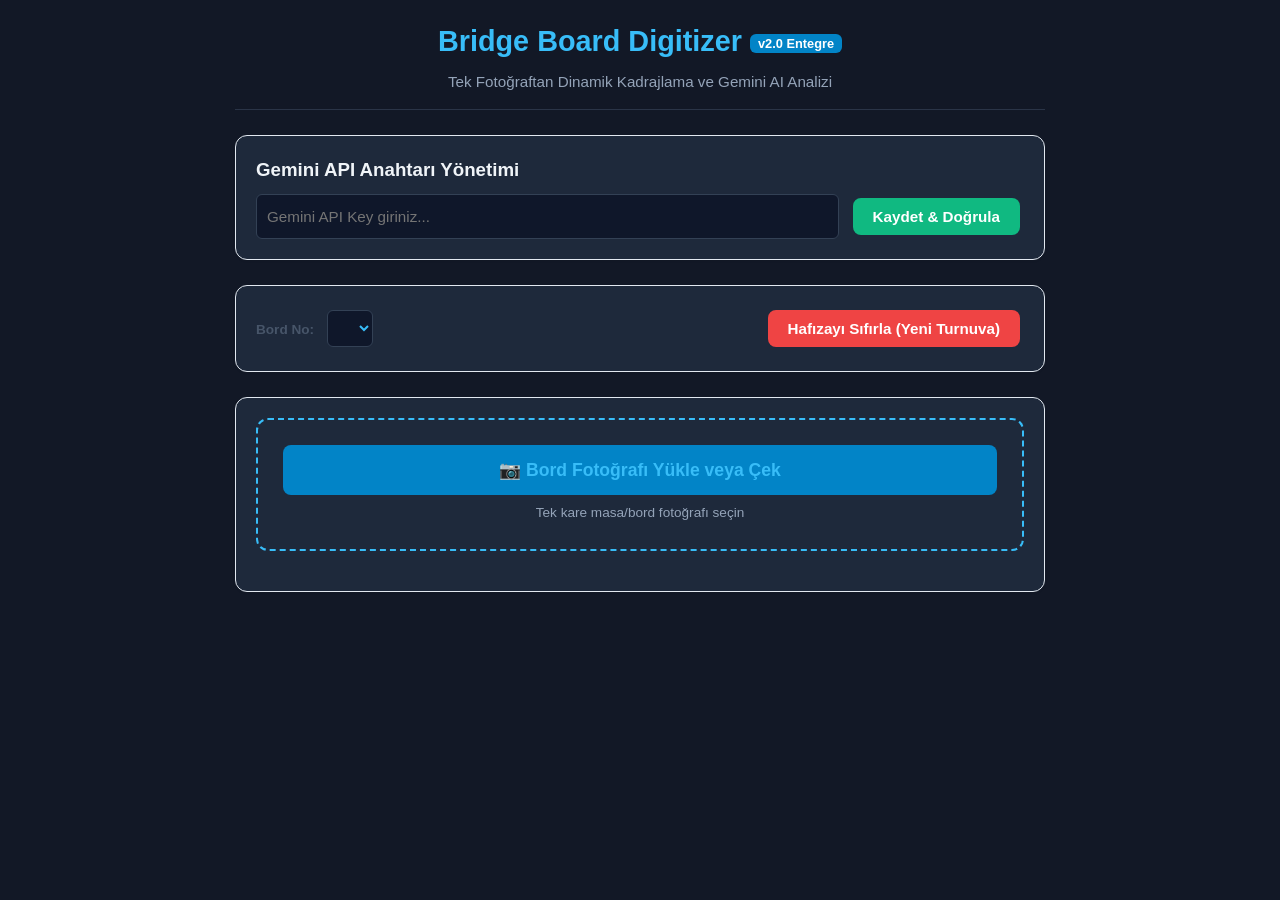
==== index.html @ 9d0256db "Add initial HTML layout for Bridge Board Digitizer Initial HTML structure for the Bridge Board Digit" ====
<!DOCTYPE html>
<html lang="tr">
<head>
    <meta charset="UTF-8">
    <meta name="viewport" content="width=device-width, initial-scale=1.0">
    <title>Bridge Board Digitizer - Entegre Kadraj Sistemi</title>
    <link rel="stylesheet" href="style.css">
    <link rel="stylesheet" href="cropstyle.css">
</head>
<body>
    <div class="container">
        <header>
            <h1>Bridge Board Digitizer <span class="badge">v2.0 Entegre</span></h1>
            <p class="subtitle">Tek Fotoğraftan Dinamik Kadrajlama ve Gemini AI Analizi</p>
        </header>

        <!-- 1. API KEY SAKLAMA VE DOĞRULAMA PANELSİ -->
        <div class="panel" id="api-panel">
            <h3>Gemini API Anahtarı Yönetimi</h3>
            <div style="display: flex; gap: 10px; margin-top: 10px;">
                <input type="password" id="api-key-input" placeholder="Gemini API Key giriniz..." style="flex: 1; padding: 10px; border-radius: 6px; border: 1px solid #334155; background: #0f172a; color: #fff;">
                <button class="btn btn-success" id="btn-save-key">Kaydet & Doğrula</button>
            </div>
            <div id="api-status" class="status-banner status-info" style="margin-top: 10px; display: none;"></div>
        </div>

        <!-- 2. BORD NUMARASI VE TURNUVA YÖNETİMİ -->
        <div class="panel">
            <div style="display: flex; justify-content: space-between; align-items: center; flex-wrap: wrap; gap: 10px;">
                <div>
                    <label for="board-number" style="font-weight: 600; margin-right: 8px;">Bord No:</label>
                    <select id="board-number" style="padding: 8px 12px; border-radius: 6px; background: #0f172a; color: #38bdf8; border: 1px solid #334155; font-weight: bold;">
                        <!-- JS ile 1-32 arası dinamik doldurulacak -->
                    </select>
                </div>
                <div>
                    <button class="btn" id="btn-reset-memory" style="background: #ef4444;">Hafızayı Sıfırla (Yeni Turnuva)</button>
                </div>
            </div>
        </div>

        <!-- 3. DİNAMİK KADRAJLAMA VE GÖRSEL YÜKLEME ALANI (crop.html Entegrasyonu) -->
        <div class="panel">
            <div class="upload-area" id="single-upload-area" onclick="document.getElementById('board-image-input').click()">
                <span class="btn-upload">📷 Bord Fotoğrafı Yükle veya Çek</span>
                <span class="upload-hint">Tek kare masa/bord fotoğrafı seçin</span>
                <input type="file" id="board-image-input" accept="image/*" style="display: none;">
            </div>

            <!-- KONTROL SLIDERLARI -->
            <div class="controls-card" id="crop-controls-panel" style="display: none;">
                <h3>Dinamik Kadraj Ayarları</h3>
                <div class="grid-controls">
                    <div class="control-group">
                        <label>Dikey Ofset (Y) <span class="val-badge" id="val-offsetY">0px</span></label>
                        <input type="range" id="slider-offsetY" min="-150" max="150" value="0">
                    </div>
                    <div class="control-group">
                        <label>Yatay Ofset (X) <span class="val-badge" id="val-offsetX">0px</span></label>
                        <input type="range" id="slider-offsetX" min="-150" max="150" value="0">
                    </div>
                    <div class="control-group">
                        <label>Ölçek (Scale) <span class="val-badge" id="val-scale">1.0x</span></label>
                        <input type="range" id="slider-scale" min="0.5" max="1.5" step="0.05" value="1.0">
                    </div>
                    <div class="control-group">
                        <label>Kutu Boyutu <span class="val-badge" id="val-boxSize">280px</span></label>
                        <input type="range" id="slider-boxSize" min="150" max="400" value="280">
                    </div>
                </div>
            </div>

            <!-- 4 BÖLGELİ KADRAJ MASA DÜZENİ -->
            <div id="crop-grid-container" style="display: none;">
                <div class="table-grid">
                    <!-- ÜST BÖLGE (Bölge 1) -->
                    <div class="crop-card" id="card-region-1">
                        <span class="region-label">Üst Bölge (Kutu 1)</span>
                        <span class="dir-badge unassigned" id="badge-region-1">Atanmadı</span>
                        <canvas id="canvas-region-1" class="crop-preview-img"></canvas>
                        <button class="btn-set-north" onclick="setNorthRegion(1)">🧭 Bu Kutu Kuzey</button>
                    </div>

                    <!-- ORTA SATIR (Bölge 4 ve Bölge 2) -->
                    <div class="grid-middle-row">
                        <div class="crop-card" id="card-region-4">
                            <span class="region-label">Sol Bölge (Kutu 4)</span>
                            <span class="dir-badge unassigned" id="badge-region-4">Atanmadı</span>
                            <canvas id="canvas-region-4" class="crop-preview-img"></canvas>
                            <button class="btn-set-north" onclick="setNorthRegion(4)">🧭 Bu Kutu Kuzey</button>
                        </div>
                        <div class="crop-card" id="card-region-2">
                            <span class="region-label">Sağ Bölge (Kutu 2)</span>
                            <span class="dir-badge unassigned" id="badge-region-2">Atanmadı</span>
                            <canvas id="canvas-region-2" class="crop-preview-img"></canvas>
                            <button class="btn-set-north" onclick="setNorthRegion(2)">🧭 Bu Kutu Kuzey</button>
                        </div>
                    </div>

                    <!-- ALT BÖLGE (Bölge 3) -->
                    <div class="crop-card" id="card-region-3">
                        <span class="region-label">Alt Bölge (Kutu 3)</span>
                        <span class="dir-badge unassigned" id="badge-region-3">Atanmadı</span>
                        <canvas id="canvas-region-3" class="crop-preview-img"></canvas>
                        <button class="btn-set-north" onclick="setNorthRegion(3)">🧭 Bu Kutu Kuzey</button>
                    </div>
                </div>

                <button class="btn btn-success btn-large" id="btn-analyze" disabled>🤖 Gemini ile Analiz Et ve Kartları Oku</button>
            </div>
        </div>

        <!-- 4. ANALİZ SONUÇLARI VE 52 KART DOĞRULAMA MODÜLÜ -->
        <div class="panel" id="results-panel" style="display: none;">
            <h3>Analiz Sonuçları ve Doğrulama</h3>
            <div id="deck-validation-status" class="status-banner" style="margin-top: 10px;"></div>

            <!-- Kart Editör Tablosu -->
            <div id="hands-editor-container" style="margin-top: 15px; overflow-x: auto;">
                <!-- JS tarafından N, E, S, W ellerinin düzenlenebilir alanları oluşturulacak -->
            </div>
        </div>

        <!-- 5. PBN ÇIKTI VE TOPLU BİRLEŞTİRİCİ MODÜLÜ -->
        <div class="panel" id="pbn-panel" style="display: none;">
            <h3>PBN Dosya Yönetimi</h3>
            <div style="margin-bottom: 10px;">
                <textarea id="pbn-output" readonly style="width: 100%; height: 120px; background: #0f172a; color: #38bdf8; font-family: monospace; padding: 10px; border-radius: 6px; border: 1px solid #334155;"></textarea>
            </div>
            <div style="display: flex; gap: 10px; flex-wrap: wrap;">
                <button class="btn" id="btn-copy-pbn">📋 PBN Kopyala</button>
                <button class="btn btn-success" id="btn-download-pbn">💾 Mevcut PBN İndir</button>
            </div>

            <!-- Toplu PBN Birleştirici -->
            <hr style="border-color: #334155; margin: 20px 0;">
            <h4>Turnuva Toplu PBN İçe/Dışa Aktarma</h4>
            <div style="display: flex; gap: 10px; margin-top: 10px; flex-wrap: wrap;">
                <button class="btn" id="btn-export-all-pbn" style="background: #8b5cf6;">📦 Tüm Bordları Tek PBN Olarak İndir</button>
            </div>
        </div>
    </div>

    <!-- Gizli Tam Resim Canvas İşleyici -->
    <canvas id="hidden-source-canvas" style="display: none;"></canvas>

    <script src="prompts.js"></script>
    <script src="cropscript.js"></script>
    <script src="script1.js"></script>
    <script src="script2.js"></script>
</body>
</html>
---- style.css ----
:root {
            --primary: #2563eb;
            --bg: #f8fafc;
            --card-bg: #ffffff;
            --text: #0f172a;
            --border: #e2e8f0;
            --success: #16a34a;
            --warning: #d97706;
            --danger: #dc2626;
        }

        body {
            font-family: -apple-system, BlinkMacSystemFont, "Segoe UI", Roboto, sans-serif;
            background-color: var(--bg);
            color: var(--text);
            margin: 0;
            padding: 16px;
            max-width: 850px;
            margin-left: auto;
            margin-right: auto;
        }

        h1 {
            font-size: 1.3rem;
            text-align: center;
            margin-bottom: 20px;
            color: #1e293b;
        }

        .version-tag {
            font-size: 0.8rem;
            background: #e2e8f0;
            padding: 2px 8px;
            border-radius: 12px;
            color: #475569;
            vertical-align: middle;
        }

        .panel {
            background: var(--card-bg);
            border: 1px solid var(--border);
            border-radius: 12px;
            padding: 16px;
            margin-bottom: 20px;
            box-shadow: 0 1px 3px rgba(0,0,0,0.05);
        }

        .api-accordion-header {
            display: flex;
            justify-content: space-between;
            align-items: center;
            cursor: pointer;
            font-weight: 700;
            font-size: 0.9rem;
            color: #334155;
            user-select: none;
        }

        .api-accordion-header:hover {
            color: var(--primary);
        }

        .mode-tabs {
            display: flex;
            gap: 8px;
            margin-bottom: 16px;
        }

        .tab-btn {
            flex: 1;
            padding: 10px;
            border: 1px solid var(--border);
            background: #f1f5f9;
            border-radius: 8px;
            font-weight: 700;
            font-size: 0.85rem;
            color: #475569;
            cursor: pointer;
            text-align: center;
            transition: all 0.2s ease;
        }

        .tab-btn.active {
            background: var(--primary);
            color: white;
            border-color: var(--primary);
        }

        .upload-options {
            display: grid;
            grid-template-columns: 1fr 1fr;
            gap: 12px;
            margin-bottom: 20px;
        }

        @media (max-width: 600px) {
            .upload-options {
                grid-template-columns: 1fr;
            }
        }

        .upload-box {
            background: #eff6ff;
            border: 1.5px dashed #3b82f6;
            border-radius: 12px;
            padding: 14px;
            text-align: center;
            display: flex;
            flex-direction: column;
            justify-content: space-between;
            align-items: center;
        }

        .upload-box.sequential {
            background: #f0fdf4;
            border-color: #16a34a;
        }

        .btn-upload {
            background: #0284c7;
            color: white;
            padding: 12px 14px;
            border-radius: 8px;
            font-weight: 700;
            font-size: 0.88rem;
            cursor: pointer;
            width: 100%;
            box-sizing: border-box;
            border: none;
            display: inline-block;
        }

        .btn-upload.seq-btn {
            background: #16a34a;
        }

        .upload-desc {
            font-size: 0.78rem;
            color: #475569;
            margin-top: 8px;
            line-height: 1.3;
        }

        .reset-link {
            font-size: 0.75rem;
            color: #dc2626;
            text-decoration: underline;
            cursor: pointer;
            margin-top: 6px;
            display: none;
        }

        .field-group {
            display: flex;
            flex-direction: column;
            gap: 8px;
            margin-top: 12px;
        }

        label {
            font-size: 0.85rem;
            font-weight: 600;
            color: #475569;
        }

        input[type="password"], input[type="text"], select {
            padding: 10px 12px;
            border: 1px solid var(--border);
            border-radius: 8px;
            font-size: 0.95rem;
            outline: none;
        }

        input:focus, select:focus {
            border-color: var(--primary);
        }

        .hands-grid {
            display: grid;
            grid-template-columns: 1fr 1fr;
            gap: 12px;
            margin-bottom: 20px;
        }

        .hand-card {
            background: var(--card-bg);
            border: 2px dashed var(--border);
            border-radius: 12px;
            padding: 12px;
            text-align: center;
            position: relative;
            display: flex;
            flex-direction: column;
            align-items: center;
            justify-content: center;
            min-height: 150px;
            cursor: pointer;
        }

        .hand-card.has-image {
            border-style: solid;
            border-color: var(--success);
            background-color: #f0fdf4;
        }

        .hand-label {
            font-weight: 700;
            font-size: 0.9rem;
            margin-bottom: 6px;
        }

        .preview-img {
            max-width: 100%;
            max-height: 130px;
            width: auto;
            border-radius: 6px;
            object-fit: contain;
            background: #ffffff;
            border: 1px solid #cbd5e1;
            margin-top: 4px;
            display: none;
        }

        .single-table-preview {
            max-width: 100%;
            max-height: 300px;
            border-radius: 8px;
            margin-top: 10px;
            display: none;
            border: 1px solid var(--border);
        }

        .btn-main {
            width: 100%;
            background: var(--primary);
            color: white;
            border: none;
            padding: 14px;
            border-radius: 10px;
            font-size: 1rem;
            font-weight: 700;
            cursor: pointer;
            transition: background 0.2s;
        }

        .btn-main:disabled {
            background: #94a3b8;
            cursor: not-allowed;
        }

        .status-box {
            margin-top: 12px;
            font-size: 0.9rem;
            text-align: center;
            color: #64748b;
            min-height: 24px;
            white-space: pre-wrap;
        }

        .validation-report {
            border-radius: 8px;
            padding: 12px;
            margin-bottom: 12px;
            font-size: 0.88rem;
            line-height: 1.5;
        }

        .validation-report.success {
            background-color: #f0fdf4;
            border: 1px solid #bbf7d0;
            color: #166534;
        }

        .validation-report.warning {
            background-color: #fffbeb;
            border: 1px solid #fef08a;
            color: #92400e;
        }

        textarea {
            width: 100%;
            height: 140px;
            font-family: monospace;
            font-size: 0.85rem;
            padding: 10px;
            border: 1px solid var(--border);
            border-radius: 8px;
            box-sizing: border-box;
            resize: vertical;
            margin-top: 10px;
            background: #ffffff;
        }

        .action-row {
            display: flex;
            gap: 10px;
            margin-top: 8px;
            margin-bottom: 16px;
            flex-wrap: wrap;
        }

        .btn-action {
            flex: 1;
            padding: 10px 14px;
            border-radius: 6px;
            font-size: 0.85rem;
            font-weight: 700;
            cursor: pointer;
            border: none;
            color: white;
            text-align: center;
        }

        .btn-copy { background: #475569; }
        .btn-download-single { background: var(--success); }

        .merger-panel {
            background: #fdf4ff;
            border: 1px dashed #c084fc;
            border-radius: 12px;
            padding: 16px;
            margin-top: 30px;
        }

        .merger-title {
            font-weight: 800;
            font-size: 1rem;
            color: #7e22ce;
            margin-bottom: 8px;
        }

        .btn-merge-select {
            background: #9333ea;
            color: white;
            padding: 12px 16px;
            border-radius: 8px;
            font-weight: 700;
            font-size: 0.9rem;
            cursor: pointer;
            border: none;
            width: 100%;
            display: inline-block;
            box-sizing: border-box;
            text-align: center;
        }

        .inspector-title {
            font-size: 1rem;
            font-weight: 800;
            color: #0f172a;
            margin-top: 16px;
            margin-bottom: 12px;
            border-bottom: 2px solid #cbd5e1;
            padding-bottom: 6px;
        }

        .inspector-grid {
            display: grid;
            grid-template-columns: 1fr 1fr;
            gap: 12px;
        }

        @media (max-width: 600px) {
            .inspector-grid {
                grid-template-columns: 1fr;
            }
        }

        .inspector-hand {
            background: #ffffff;
            border: 2px solid #cbd5e1;
            border-radius: 10px;
            padding: 12px;
            box-shadow: 0 1px 3px rgba(0,0,0,0.05);
        }

        .inspector-hand-title {
            font-weight: 800;
            font-size: 1.05rem;
            color: #1e293b;
            border-bottom: 2px solid #e2e8f0;
            padding-bottom: 6px;
            margin-bottom: 8px;
        }

        .suit-line {
            display: flex;
            align-items: center;
            gap: 10px;
            line-height: 1.6;
            margin-bottom: 2px;
        }

        .suit-sym {
            font-weight: 900;
            font-size: 1.3rem;
            width: 22px;
            display: inline-block;
            text-align: center;
        }

        .suit-black { color: #000000; }
        .suit-red { color: #dc2626; }

        .suit-cards {
            letter-spacing: 2.5px;
            font-weight: 800;
            font-size: 1.1rem;
            color: #0f172a;
        }
---- cropstyle.css ----
* { box-sizing: border-box; margin: 0; padding: 0; }
        body { font-family: -apple-system, BlinkMacSystemFont, "Segoe UI", Roboto, Helvetica, Arial, sans-serif; background: #121826; color: #f0f4f8; padding: 20px; line-height: 1.5; }
        .container { max-width: 1100px; margin: 0 auto; }
        header { text-align: center; margin-bottom: 25px; padding-bottom: 15px; border-bottom: 1px solid #2a3447; }
        h1 { font-size: 1.8rem; color: #38bdf8; margin-bottom: 8px; }
        .badge { background: #0284c7; color: #fff; padding: 2px 8px; border-radius: 6px; font-size: 0.8rem; vertical-align: middle; }
        p.subtitle { color: #94a3b8; font-size: 0.95rem; }

        .panel { background: #1e293b; padding: 20px; border-radius: 12px; margin-bottom: 25px; }
        .upload-area { background: #1e293b; border: 2px dashed #38bdf8; border-radius: 12px; padding: 25px; text-align: center; margin-bottom: 20px; cursor: pointer; transition: border-color 0.2s; }
        .upload-area:hover { border-color: #7dd3fc; }
        .btn-upload { color: #38bdf8; font-weight: 700; font-size: 1.1rem; }
        .upload-hint { color: #94a3b8; font-size: 0.85rem; margin-top: 8px; display: block; }

        .btn { display: inline-block; background: #0284c7; color: white; padding: 10px 20px; border-radius: 8px; font-weight: 600; cursor: pointer; border: none; font-size: 0.95rem; transition: background 0.2s; text-decoration: none; margin: 4px; }
        .btn:hover { background: #0369a1; }
        .btn:disabled { background: #334155; color: #64748b; cursor: not-allowed; opacity: 0.6; }
        .btn-success { background: #10b981; }
        .btn-success:hover { background: #059669; }
        .btn-large { width: 100%; padding: 14px; font-size: 1.1rem; margin-top: 15px; }

        /* MANUEL SLIDER PANELSİ */
        .controls-card { background: #0f172a; padding: 18px; border-radius: 10px; margin-bottom: 20px; border: 1px solid #334155; }
        .controls-card h3 { font-size: 1rem; color: #f1f5f9; margin-bottom: 15px; border-bottom: 1px solid #1e293b; padding-bottom: 8px; }
        .grid-controls { display: grid; grid-template-columns: repeat(auto-fit, minmax(220px, 1fr)); gap: 15px; }
        .control-group { background: #1e293b; padding: 12px; border-radius: 8px; }
        .control-group label { display: block; font-size: 0.85rem; color: #cbd5e1; margin-bottom: 6px; }
        .control-group input[type="range"] { width: 100%; cursor: pointer; }
        .val-badge { float: right; color: #38bdf8; font-weight: bold; }

        /* UYARI BANNERI */
        .status-banner { padding: 12px 16px; border-radius: 8px; margin-bottom: 20px; font-size: 0.95rem; text-align: center; }
        .status-info { background: #0f172a; border: 1px solid #38bdf8; color: #7dd3fc; }
        .status-success { background: #064e3b; border: 1px solid #10b981; color: #6ee7b7; }

        /* KADRAJ GRID DÜZENİ */
        .table-grid { display: flex; flex-direction: column; align-items: center; gap: 15px; margin: 20px 0; }
        .grid-middle-row { display: flex; justify-content: center; gap: 15px; width: 100%; flex-wrap: wrap; }

        .crop-card { background: #1e293b; border-radius: 12px; border: 1px solid #334155; padding: 12px; width: 280px; display: flex; flex-direction: column; align-items: center; transition: all 0.2s; }
        .crop-card.is-north { border: 2px solid #38bdf8; box-shadow: 0 0 12px rgba(56, 189, 248, 0.3); }
        .crop-card.is-assigned { border: 1px solid #10b981; }

        .region-label { font-size: 0.85rem; color: #94a3b8; font-weight: 600; text-transform: uppercase; margin-bottom: 6px; }

        /* YÖN ETİKETLERİ */
        .dir-badge { font-size: 0.8rem; font-weight: 700; padding: 4px 10px; border-radius: 20px; margin-bottom: 8px; }
        .dir-badge.unassigned { background: #334155; color: #94a3b8; }
        .dir-badge.badge-N { background: #0284c7; color: #fff; }
        .dir-badge.badge-E { background: #d97706; color: #fff; }
        .dir-badge.badge-S { background: #16a34a; color: #fff; }
        .dir-badge.badge-W { background: #9333ea; color: #fff; }

        /* GÖRSEL BOYUT KISITLAMASI */
        .crop-preview-img { width: 100%; max-height: 200px; object-fit: contain; border-radius: 6px; border: 1px solid #0f172a; background: #090d16; margin: 8px 0; display: block; }

        .btn-set-north { background: #0f172a; color: #38bdf8; border: 1px solid #38bdf8; padding: 8px 12px; border-radius: 6px; font-size: 0.85rem; font-weight: 600; cursor: pointer; width: 100%; margin-top: 6px; transition: all 0.2s; }
        .btn-set-north:hover { background: #38bdf8; color: #0f172a; }

        .info-box { background: #1e293b; border-left: 4px solid #38bdf8; padding: 15px; border-radius: 4px; margin-top: 25px; font-size: 0.9rem; color: #cbd5e1; }
        .info-box ul { margin-left: 20px; margin-top: 8px; }
        .info-box li { margin-bottom: 4px; }
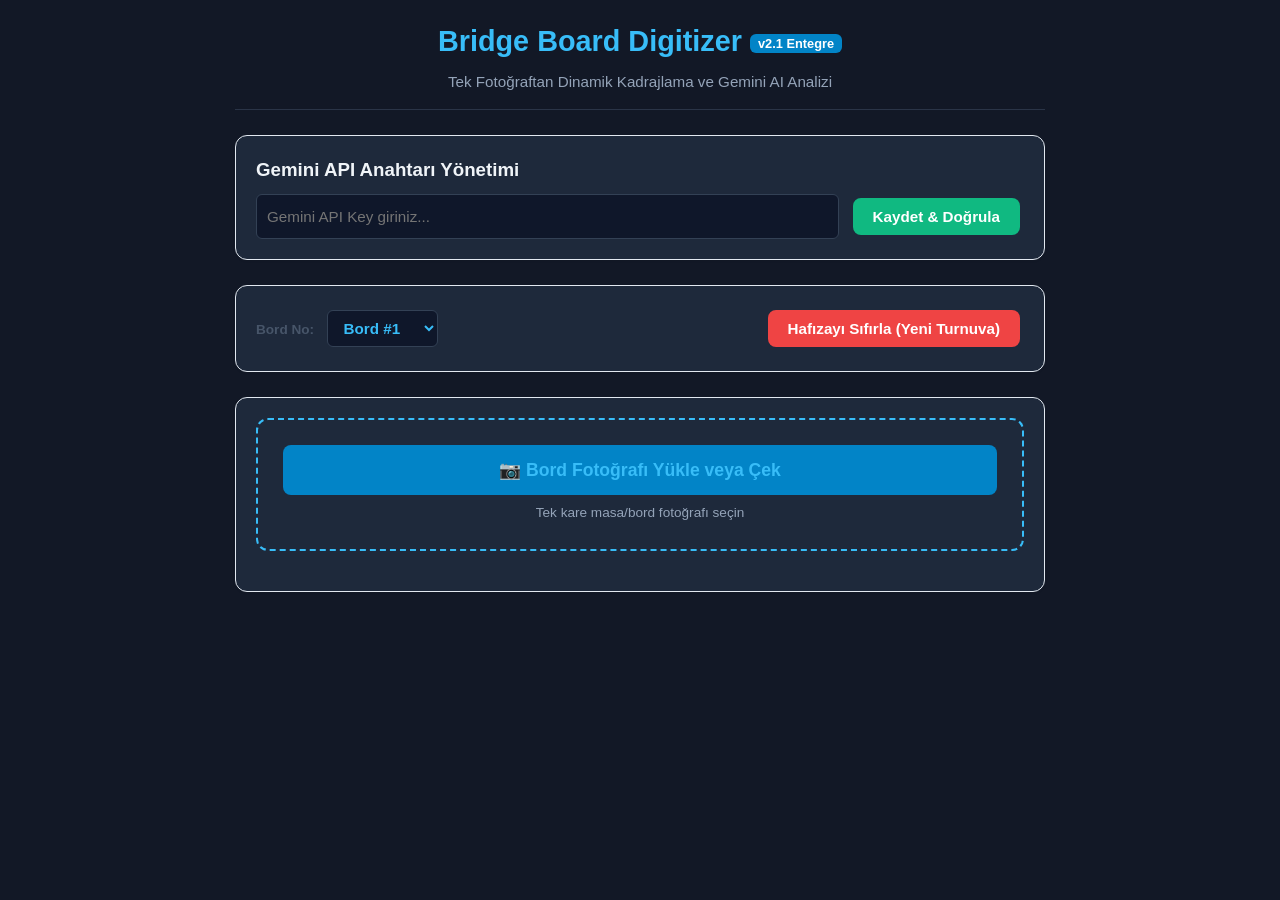
==== commit 03a83e65: "Update version and improve upload functionality" ====
--- a/index.html
+++ b/index.html
@@ -10,7 +10,7 @@
 <body>
     <div class="container">
         <header>
-            <h1>Bridge Board Digitizer <span class="badge">v2.0 Entegre</span></h1>
+            <h1>Bridge Board Digitizer <span class="badge">v2.1 Entegre</span></h1>
             <p class="subtitle">Tek Fotoğraftan Dinamik Kadrajlama ve Gemini AI Analizi</p>
         </header>
 
@@ -39,74 +39,82 @@
             </div>
         </div>
 
-        <!-- 3. DİNAMİK KADRAJLAMA VE GÖRSEL YÜKLEME ALANI (crop.html Entegrasyonu) -->
+        <!-- 3. DİNAMİK KADRAJLAMA VE GÖRSEL YÜKLEME ALANI -->
         <div class="panel">
+            <!-- Dosya Yükleme Alanı -->
             <div class="upload-area" id="single-upload-area" onclick="document.getElementById('board-image-input').click()">
                 <span class="btn-upload">📷 Bord Fotoğrafı Yükle veya Çek</span>
                 <span class="upload-hint">Tek kare masa/bord fotoğrafı seçin</span>
-                <input type="file" id="board-image-input" accept="image/*" style="display: none;">
+                <input type="file" id="board-image-input" accept="image/*" onchange="handleImageUpload(event)" style="display: none;">
             </div>
 
-            <!-- KONTROL SLIDERLARI -->
-            <div class="controls-card" id="crop-controls-panel" style="display: none;">
+            <!-- UYARI BANNERI -->
+            <div class="status-banner status-info" id="statusBanner" style="display: none;">
+                ⚠️ Lütfen Kuzey (N) olan kutunun altındaki <strong>"🧭 Bu Kutu Kuzey (N)"</strong> butonuna tıklayın.
+            </div>
+
+            <!-- MANUEL SLIDER PANELİ -->
+            <div class="controls-card" id="controlsCard" style="display: none;">
                 <h3>Dinamik Kadraj Ayarları</h3>
                 <div class="grid-controls">
                     <div class="control-group">
-                        <label>Dikey Ofset (Y) <span class="val-badge" id="val-offsetY">0px</span></label>
-                        <input type="range" id="slider-offsetY" min="-150" max="150" value="0">
+                        <label>Üst Kesim (Top) <span class="val-badge" id="valTop">30%</span></label>
+                        <input type="range" id="sliderTop" min="10" max="50" value="30" oninput="updateCrops()">
                     </div>
                     <div class="control-group">
-                        <label>Yatay Ofset (X) <span class="val-badge" id="val-offsetX">0px</span></label>
-                        <input type="range" id="slider-offsetX" min="-150" max="150" value="0">
+                        <label>Alt Kesim (Bottom) <span class="val-badge" id="valBottom">30%</span></label>
+                        <input type="range" id="sliderBottom" min="10" max="50" value="30" oninput="updateCrops()">
                     </div>
                     <div class="control-group">
-                        <label>Ölçek (Scale) <span class="val-badge" id="val-scale">1.0x</span></label>
-                        <input type="range" id="slider-scale" min="0.5" max="1.5" step="0.05" value="1.0">
+                        <label>Sol Kesim (Left) <span class="val-badge" id="valLeft">30%</span></label>
+                        <input type="range" id="sliderLeft" min="10" max="50" value="30" oninput="updateCrops()">
                     </div>
                     <div class="control-group">
-                        <label>Kutu Boyutu <span class="val-badge" id="val-boxSize">280px</span></label>
-                        <input type="range" id="slider-boxSize" min="150" max="400" value="280">
+                        <label>Sağ Kesim (Right) <span class="val-badge" id="valRight">30%</span></label>
+                        <input type="range" id="sliderRight" min="10" max="50" value="30" oninput="updateCrops()">
                     </div>
                 </div>
             </div>
 
             <!-- 4 BÖLGELİ KADRAJ MASA DÜZENİ -->
-            <div id="crop-grid-container" style="display: none;">
-                <div class="table-grid">
-                    <!-- ÜST BÖLGE (Bölge 1) -->
-                    <div class="crop-card" id="card-region-1">
-                        <span class="region-label">Üst Bölge (Kutu 1)</span>
-                        <span class="dir-badge unassigned" id="badge-region-1">Atanmadı</span>
-                        <canvas id="canvas-region-1" class="crop-preview-img"></canvas>
-                        <button class="btn-set-north" onclick="setNorthRegion(1)">🧭 Bu Kutu Kuzey</button>
+            <div class="table-grid" id="tableGrid" style="display: none;">
+                <!-- ÜST BÖLGE (Box 0) -->
+                <div class="crop-card" id="cropCard-0">
+                    <span class="region-label">Üst Bölge (Box 0)</span>
+                    <span class="dir-badge unassigned" id="cropBadge-0">Seçilmedi</span>
+                    <img id="cropPrev-0" class="crop-preview-img" alt="Üst Bölge">
+                    <button class="btn-set-north" onclick="setNorthPosition(0)">🧭 Bu Kutu Kuzey (N)</button>
+                </div>
+
+                <!-- ORTA SATIR (Box 3: Sol, Box 1: Sağ) -->
+                <div class="grid-middle-row">
+                    <div class="crop-card" id="cropCard-3">
+                        <span class="region-label">Sol Bölge (Box 3)</span>
+                        <span class="dir-badge unassigned" id="cropBadge-3">Seçilmedi</span>
+                        <img id="cropPrev-3" class="crop-preview-img" alt="Sol Bölge">
+                        <button class="btn-set-north" onclick="setNorthPosition(3)">🧭 Bu Kutu Kuzey (N)</button>
                     </div>
-
-                    <!-- ORTA SATIR (Bölge 4 ve Bölge 2) -->
-                    <div class="grid-middle-row">
-                        <div class="crop-card" id="card-region-4">
-                            <span class="region-label">Sol Bölge (Kutu 4)</span>
-                            <span class="dir-badge unassigned" id="badge-region-4">Atanmadı</span>
-                            <canvas id="canvas-region-4" class="crop-preview-img"></canvas>
-                            <button class="btn-set-north" onclick="setNorthRegion(4)">🧭 Bu Kutu Kuzey</button>
-                        </div>
-                        <div class="crop-card" id="card-region-2">
-                            <span class="region-label">Sağ Bölge (Kutu 2)</span>
-                            <span class="dir-badge unassigned" id="badge-region-2">Atanmadı</span>
-                            <canvas id="canvas-region-2" class="crop-preview-img"></canvas>
-                            <button class="btn-set-north" onclick="setNorthRegion(2)">🧭 Bu Kutu Kuzey</button>
-                        </div>
-                    </div>
-
-                    <!-- ALT BÖLGE (Bölge 3) -->
-                    <div class="crop-card" id="card-region-3">
-                        <span class="region-label">Alt Bölge (Kutu 3)</span>
-                        <span class="dir-badge unassigned" id="badge-region-3">Atanmadı</span>
-                        <canvas id="canvas-region-3" class="crop-preview-img"></canvas>
-                        <button class="btn-set-north" onclick="setNorthRegion(3)">🧭 Bu Kutu Kuzey</button>
+                    <div class="crop-card" id="cropCard-1">
+                        <span class="region-label">Sağ Bölge (Box 1)</span>
+                        <span class="dir-badge unassigned" id="cropBadge-1">Seçilmedi</span>
+                        <img id="cropPrev-1" class="crop-preview-img" alt="Sağ Bölge">
+                        <button class="btn-set-north" onclick="setNorthPosition(1)">🧭 Bu Kutu Kuzey (N)</button>
                     </div>
                 </div>
 
-                <button class="btn btn-success btn-large" id="btn-analyze" disabled>🤖 Gemini ile Analiz Et ve Kartları Oku</button>
+                <!-- ALT BÖLGE (Box 2) -->
+                <div class="crop-card" id="cropCard-2">
+                    <span class="region-label">Alt Bölge (Box 2)</span>
+                    <span class="dir-badge unassigned" id="cropBadge-2">Seçilmedi</span>
+                    <img id="cropPrev-2" class="crop-preview-img" alt="Alt Bölge">
+                    <button class="btn-set-north" onclick="setNorthPosition(2)">🧭 Bu Kutu Kuzey (N)</button>
+                </div>
+
+                <!-- ANALİZ VE İNDİRME BUTONLARI -->
+                <div style="width: 100%; margin-top: 15px;">
+                    <button class="btn btn-success btn-large" id="btn-analyze" disabled>🤖 Gemini ile Analiz Et ve Kartları Oku</button>
+                    <button class="btn" id="btnDownload" disabled style="display: none; width: 100%; margin-top: 8px;" onclick="downloadAllCrops()">⬇️ 4 Bölgeyi de İndir (Tüm Yönler)</button>
+                </div>
             </div>
         </div>
 
@@ -116,9 +124,7 @@
             <div id="deck-validation-status" class="status-banner" style="margin-top: 10px;"></div>
 
             <!-- Kart Editör Tablosu -->
-            <div id="hands-editor-container" style="margin-top: 15px; overflow-x: auto;">
-                <!-- JS tarafından N, E, S, W ellerinin düzenlenebilir alanları oluşturulacak -->
-            </div>
+            <div id="hands-editor-container" style="margin-top: 15px; overflow-x: auto;"></div>
         </div>
 
         <!-- 5. PBN ÇIKTI VE TOPLU BİRLEŞTİRİCİ MODÜLÜ -->
@@ -132,7 +138,6 @@
                 <button class="btn btn-success" id="btn-download-pbn">💾 Mevcut PBN İndir</button>
             </div>
 
-            <!-- Toplu PBN Birleştirici -->
             <hr style="border-color: #334155; margin: 20px 0;">
             <h4>Turnuva Toplu PBN İçe/Dışa Aktarma</h4>
             <div style="display: flex; gap: 10px; margin-top: 10px; flex-wrap: wrap;">
@@ -141,9 +146,6 @@
         </div>
     </div>
 
-    <!-- Gizli Tam Resim Canvas İşleyici -->
-    <canvas id="hidden-source-canvas" style="display: none;"></canvas>
-
     <script src="prompts.js"></script>
     <script src="cropscript.js"></script>
     <script src="script1.js"></script>
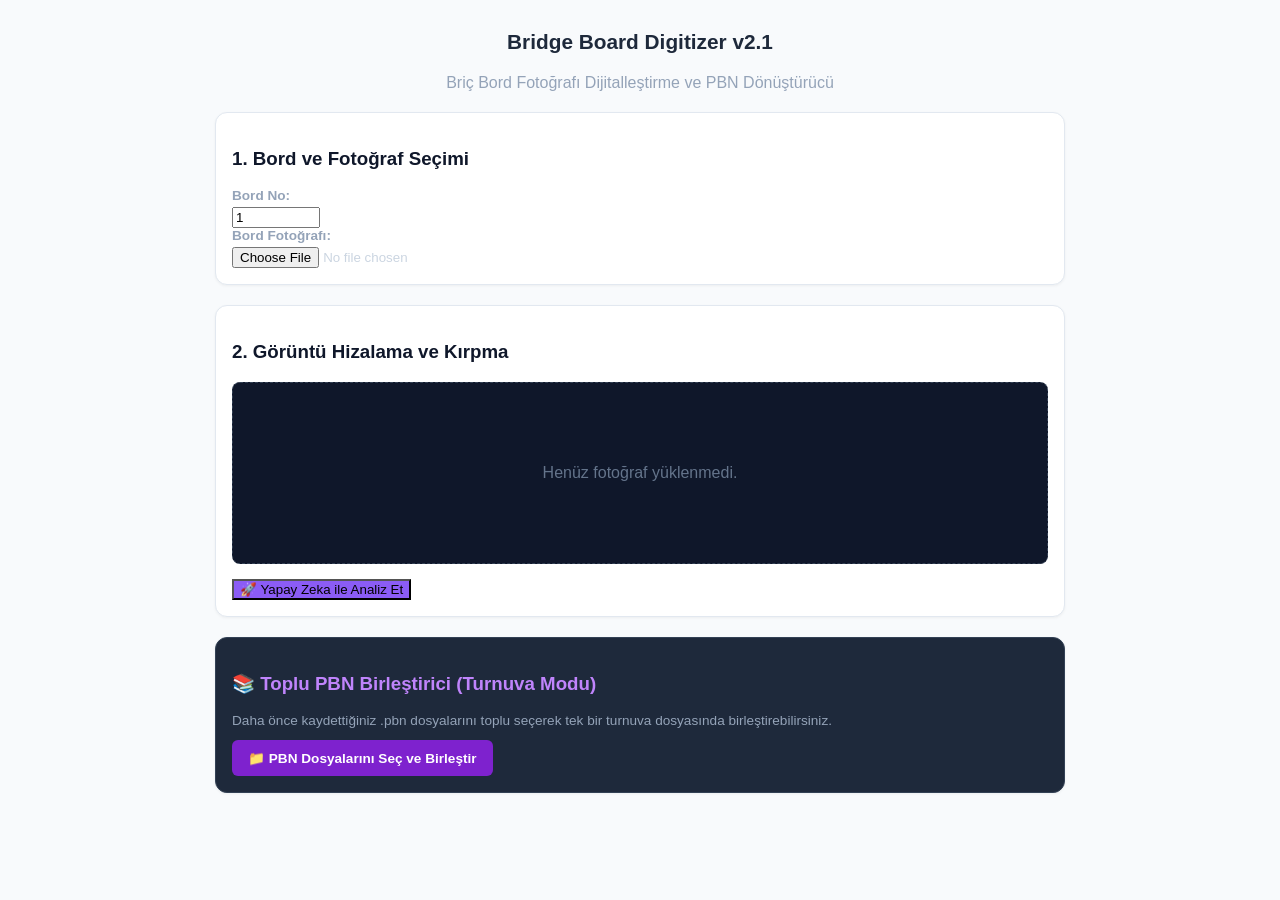
==== commit d67a89aa: "Update title to Bridge Board Digitizer v2.2" ====
--- a/index.html
+++ b/index.html
@@ -3,151 +3,90 @@
 <head>
     <meta charset="UTF-8">
     <meta name="viewport" content="width=device-width, initial-scale=1.0">
-    <title>Bridge Board Digitizer - Entegre Kadraj Sistemi</title>
+    <title>Bridge Board Digitizer v2.2</title>
     <link rel="stylesheet" href="style.css">
-    <link rel="stylesheet" href="cropstyle.css">
 </head>
 <body>
     <div class="container">
-        <header>
-            <h1>Bridge Board Digitizer <span class="badge">v2.1 Entegre</span></h1>
-            <p class="subtitle">Tek Fotoğraftan Dinamik Kadrajlama ve Gemini AI Analizi</p>
+        <header style="margin-bottom: 20px; text-align: center;">
+            <h1>Bridge Board Digitizer v2.1</h1>
+            <p style="color: #94a3b8;">Briç Bord Fotoğrafı Dijitalleştirme ve PBN Dönüştürücü</p>
         </header>
 
-        <!-- 1. API KEY SAKLAMA VE DOĞRULAMA PANELSİ -->
-        <div class="panel" id="api-panel">
-            <h3>Gemini API Anahtarı Yönetimi</h3>
-            <div style="display: flex; gap: 10px; margin-top: 10px;">
-                <input type="password" id="api-key-input" placeholder="Gemini API Key giriniz..." style="flex: 1; padding: 10px; border-radius: 6px; border: 1px solid #334155; background: #0f172a; color: #fff;">
-                <button class="btn btn-success" id="btn-save-key">Kaydet & Doğrula</button>
-            </div>
-            <div id="api-status" class="status-banner status-info" style="margin-top: 10px; display: none;"></div>
-        </div>
-
-        <!-- 2. BORD NUMARASI VE TURNUVA YÖNETİMİ -->
+        <!-- 1. KONTROL VE YÜKLEME PANELİ -->
         <div class="panel">
-            <div style="display: flex; justify-content: space-between; align-items: center; flex-wrap: wrap; gap: 10px;">
+            <h3>1. Bord ve Fotoğraf Seçimi</h3>
+            <div class="flex-row" style="margin-top: 15px;">
                 <div>
-                    <label for="board-number" style="font-weight: 600; margin-right: 8px;">Bord No:</label>
-                    <select id="board-number" style="padding: 8px 12px; border-radius: 6px; background: #0f172a; color: #38bdf8; border: 1px solid #334155; font-weight: bold;">
-                        <!-- JS ile 1-32 arası dinamik doldurulacak -->
-                    </select>
+                    <label for="board-number" style="display: block; font-size: 0.85rem; color: #94a3b8; margin-bottom: 4px;">Bord No:</label>
+                    <input type="number" id="board-number" value="1" min="1" max="99" style="width: 80px;">
                 </div>
-                <div>
-                    <button class="btn" id="btn-reset-memory" style="background: #ef4444;">Hafızayı Sıfırla (Yeni Turnuva)</button>
+                <div style="flex-grow: 1;">
+                    <label for="imageInput" style="display: block; font-size: 0.85rem; color: #94a3b8; margin-bottom: 4px;">Bord Fotoğrafı:</label>
+                    <input type="file" id="imageInput" accept="image/*" style="color: #cbd5e1;">
                 </div>
             </div>
         </div>
 
-        <!-- 3. DİNAMİK KADRAJLAMA VE GÖRSEL YÜKLEME ALANI -->
-        <div class="panel">
-            <!-- Dosya Yükleme Alanı -->
-            <div class="upload-area" id="single-upload-area" onclick="document.getElementById('board-image-input').click()">
-                <span class="btn-upload">📷 Bord Fotoğrafı Yükle veya Çek</span>
-                <span class="upload-hint">Tek kare masa/bord fotoğrafı seçin</span>
-                <input type="file" id="board-image-input" accept="image/*" onchange="handleImageUpload(event)" style="display: none;">
-            </div>
-
-            <!-- UYARI BANNERI -->
-            <div class="status-banner status-info" id="statusBanner" style="display: none;">
-                ⚠️ Lütfen Kuzey (N) olan kutunun altındaki <strong>"🧭 Bu Kutu Kuzey (N)"</strong> butonuna tıklayın.
-            </div>
-
-            <!-- MANUEL SLIDER PANELİ -->
-            <div class="controls-card" id="controlsCard" style="display: none;">
-                <h3>Dinamik Kadraj Ayarları</h3>
-                <div class="grid-controls">
-                    <div class="control-group">
-                        <label>Üst Kesim (Top) <span class="val-badge" id="valTop">30%</span></label>
-                        <input type="range" id="sliderTop" min="10" max="50" value="30" oninput="updateCrops()">
-                    </div>
-                    <div class="control-group">
-                        <label>Alt Kesim (Bottom) <span class="val-badge" id="valBottom">30%</span></label>
-                        <input type="range" id="sliderBottom" min="10" max="50" value="30" oninput="updateCrops()">
-                    </div>
-                    <div class="control-group">
-                        <label>Sol Kesim (Left) <span class="val-badge" id="valLeft">30%</span></label>
-                        <input type="range" id="sliderLeft" min="10" max="50" value="30" oninput="updateCrops()">
-                    </div>
-                    <div class="control-group">
-                        <label>Sağ Kesim (Right) <span class="val-badge" id="valRight">30%</span></label>
-                        <input type="range" id="sliderRight" min="10" max="50" value="30" oninput="updateCrops()">
-                    </div>
+        <!-- 2. GÖRSEL KIRPMA / ÖNİZLEME ALANI -->
+        <div class="panel" id="crop-panel">
+            <h3>2. Görüntü Hizalama ve Kırpma</h3>
+            <div style="margin-top: 15px; text-align: center; background: #0f172a; padding: 15px; border-radius: 8px; border: 1px dashed #334155; min-height: 150px; display: flex; align-items: center; justify-content: center;">
+                <div id="crop-container" style="max-width: 100%; overflow: hidden;">
+                    <canvas id="cropCanvas" style="max-width: 100%; height: auto; display: none;"></canvas>
+                    <p id="crop-placeholder" style="color: #64748b;">Henüz fotoğraf yüklenmedi.</p>
                 </div>
             </div>
-
-            <!-- 4 BÖLGELİ KADRAJ MASA DÜZENİ -->
-            <div class="table-grid" id="tableGrid" style="display: none;">
-                <!-- ÜST BÖLGE (Box 0) -->
-                <div class="crop-card" id="cropCard-0">
-                    <span class="region-label">Üst Bölge (Box 0)</span>
-                    <span class="dir-badge unassigned" id="cropBadge-0">Seçilmedi</span>
-                    <img id="cropPrev-0" class="crop-preview-img" alt="Üst Bölge">
-                    <button class="btn-set-north" onclick="setNorthPosition(0)">🧭 Bu Kutu Kuzey (N)</button>
-                </div>
-
-                <!-- ORTA SATIR (Box 3: Sol, Box 1: Sağ) -->
-                <div class="grid-middle-row">
-                    <div class="crop-card" id="cropCard-3">
-                        <span class="region-label">Sol Bölge (Box 3)</span>
-                        <span class="dir-badge unassigned" id="cropBadge-3">Seçilmedi</span>
-                        <img id="cropPrev-3" class="crop-preview-img" alt="Sol Bölge">
-                        <button class="btn-set-north" onclick="setNorthPosition(3)">🧭 Bu Kutu Kuzey (N)</button>
-                    </div>
-                    <div class="crop-card" id="cropCard-1">
-                        <span class="region-label">Sağ Bölge (Box 1)</span>
-                        <span class="dir-badge unassigned" id="cropBadge-1">Seçilmedi</span>
-                        <img id="cropPrev-1" class="crop-preview-img" alt="Sağ Bölge">
-                        <button class="btn-set-north" onclick="setNorthPosition(1)">🧭 Bu Kutu Kuzey (N)</button>
-                    </div>
-                </div>
-
-                <!-- ALT BÖLGE (Box 2) -->
-                <div class="crop-card" id="cropCard-2">
-                    <span class="region-label">Alt Bölge (Box 2)</span>
-                    <span class="dir-badge unassigned" id="cropBadge-2">Seçilmedi</span>
-                    <img id="cropPrev-2" class="crop-preview-img" alt="Alt Bölge">
-                    <button class="btn-set-north" onclick="setNorthPosition(2)">🧭 Bu Kutu Kuzey (N)</button>
-                </div>
-
-                <!-- ANALİZ VE İNDİRME BUTONLARI -->
-                <div style="width: 100%; margin-top: 15px;">
-                    <button class="btn btn-success btn-large" id="btn-analyze" disabled>🤖 Gemini ile Analiz Et ve Kartları Oku</button>
-                    <button class="btn" id="btnDownload" disabled style="display: none; width: 100%; margin-top: 8px;" onclick="downloadAllCrops()">⬇️ 4 Bölgeyi de İndir (Tüm Yönler)</button>
-                </div>
+            <div style="margin-top: 15px; display: flex; gap: 10px;">
+                <button class="btn" id="btn-analyze" style="background: #8b5cf6;">🚀 Yapay Zeka ile Analiz Et</button>
             </div>
         </div>
 
-        <!-- 4. ANALİZ SONUÇLARI VE 52 KART DOĞRULAMA MODÜLÜ -->
+        <!-- 3. ANALİZ SONUÇLARI VE 52 KART DOĞRULAMA MODÜLÜ -->
         <div class="panel" id="results-panel" style="display: none;">
-            <h3>Analiz Sonuçları ve Doğrulama</h3>
+            <h3>3. Analiz Sonuçları ve Kart Düzenleme</h3>
             <div id="deck-validation-status" class="status-banner" style="margin-top: 10px;"></div>
 
             <!-- Kart Editör Tablosu -->
             <div id="hands-editor-container" style="margin-top: 15px; overflow-x: auto;"></div>
         </div>
 
-        <!-- 5. PBN ÇIKTI VE TOPLU BİRLEŞTİRİCİ MODÜLÜ -->
+        <!-- 4. HIZLI KONTROL - GÖRSEL EL GÖRÜNÜMÜ -->
+        <div class="panel" id="inspectorPanel" style="display: none;">
+            <div style="color: #38bdf8; font-weight: bold; margin-bottom: 12px; font-size: 1.05rem;">🔍 Hızlı Kontrol - Briç Eli Görünümü</div>
+            <div id="handsInspector" style="display: grid; grid-template-columns: repeat(auto-fit, minmax(220px, 1fr)); gap: 12px;"></div>
+        </div>
+
+        <!-- 5. PBN VE GÖRSEL DOSYA YÖNETİMİ -->
         <div class="panel" id="pbn-panel" style="display: none;">
-            <h3>PBN Dosya Yönetimi</h3>
+            <h3>4. PBN ve Görsel Dosya Yönetimi</h3>
             <div style="margin-bottom: 10px;">
                 <textarea id="pbn-output" readonly style="width: 100%; height: 120px; background: #0f172a; color: #38bdf8; font-family: monospace; padding: 10px; border-radius: 6px; border: 1px solid #334155;"></textarea>
             </div>
             <div style="display: flex; gap: 10px; flex-wrap: wrap;">
                 <button class="btn" id="btn-copy-pbn">📋 PBN Kopyala</button>
                 <button class="btn btn-success" id="btn-download-pbn">💾 Mevcut PBN İndir</button>
+                <button class="btn" id="btn-download-image" style="background: #0ea5e9;">🖼️ 4 Yön Görselini İndir</button>
+                <button class="btn" id="btn-export-all-pbn" style="background: #8b5cf6;">📦 Tüm Bordları Tek PBN Olarak İndir</button>
+                <button class="btn" id="btn-reset-memory" style="background: #ef4444;">🗑️ Hafızayı Sıfırla</button>
             </div>
+        </div>
 
-            <hr style="border-color: #334155; margin: 20px 0;">
-            <h4>Turnuva Toplu PBN İçe/Dışa Aktarma</h4>
-            <div style="display: flex; gap: 10px; margin-top: 10px; flex-wrap: wrap;">
-                <button class="btn" id="btn-export-all-pbn" style="background: #8b5cf6;">📦 Tüm Bordları Tek PBN Olarak İndir</button>
-            </div>
+        <!-- 6. TOPLU PBN BİRLEŞTİRİCİ (TURNUVA MODÜLÜ) -->
+        <div class="panel" style="background: #1e293b; border: 1px solid #334155; margin-top: 20px;">
+            <h3 style="color: #c084fc;">📚 Toplu PBN Birleştirici (Turnuva Modu)</h3>
+            <p style="font-size: 0.85rem; color: #94a3b8; margin: 8px 0 12px 0;">
+                Daha önce kaydettiğiniz .pbn dosyalarını toplu seçerek tek bir turnuva dosyasında birleştirebilirsiniz.
+            </p>
+            <label for="mergeFileInput" class="btn" style="background: #7e22ce; display: inline-block; cursor: pointer; color: white; padding: 10px 16px; border-radius: 6px; font-weight: bold;">
+                📁 PBN Dosyalarını Seç ve Birleştir
+            </label>
+            <input type="file" id="mergeFileInput" accept=".pbn" multiple style="display:none;">
+            <div id="mergeStatus" class="status-banner status-info" style="margin-top: 10px; display: none;"></div>
         </div>
     </div>
 
-    <script src="prompts.js"></script>
-    <script src="cropscript.js"></script>
+    <!-- Script Bağlantıları -->
     <script src="script1.js"></script>
     <script src="script2.js"></script>
 </body>
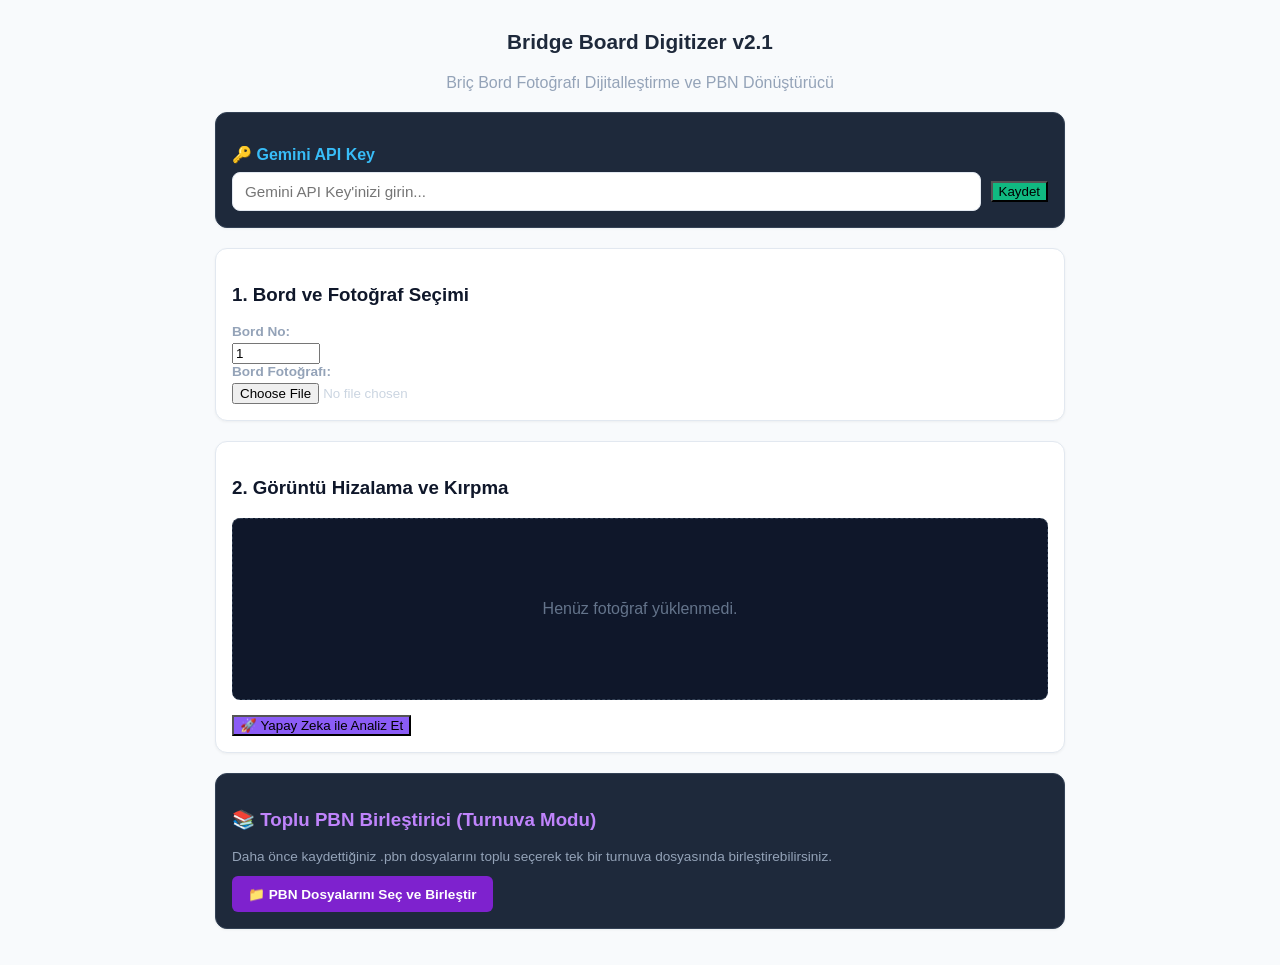
==== commit 921d6376: "Add initial HTML structure for Bridge Board Digitizer" ====
--- a/index.html
+++ b/index.html
@@ -3,7 +3,7 @@
 <head>
     <meta charset="UTF-8">
     <meta name="viewport" content="width=device-width, initial-scale=1.0">
-    <title>Bridge Board Digitizer v2.2</title>
+    <title>Bridge Board Digitizer v2.1</title>
     <link rel="stylesheet" href="style.css">
 </head>
 <body>
@@ -12,6 +12,15 @@
             <h1>Bridge Board Digitizer v2.1</h1>
             <p style="color: #94a3b8;">Briç Bord Fotoğrafı Dijitalleştirme ve PBN Dönüştürücü</p>
         </header>
+
+        <!-- API KEY PANELİ -->
+        <div class="panel" style="background: #1e293b; border: 1px solid #334155; margin-bottom: 20px;">
+            <h3 style="color: #38bdf8; font-size: 1rem; margin-bottom: 8px;">🔑 Gemini API Key</h3>
+            <div style="display: flex; gap: 10px; align-items: center;">
+                <input type="password" id="apiKeyInput" placeholder="Gemini API Key'inizi girin..." style="flex-grow: 1;">
+                <button class="btn" id="btn-save-key" style="background: #10b981;">Kaydet</button>
+            </div>
+        </div>
 
         <!-- 1. KONTROL VE YÜKLEME PANELİ -->
         <div class="panel">
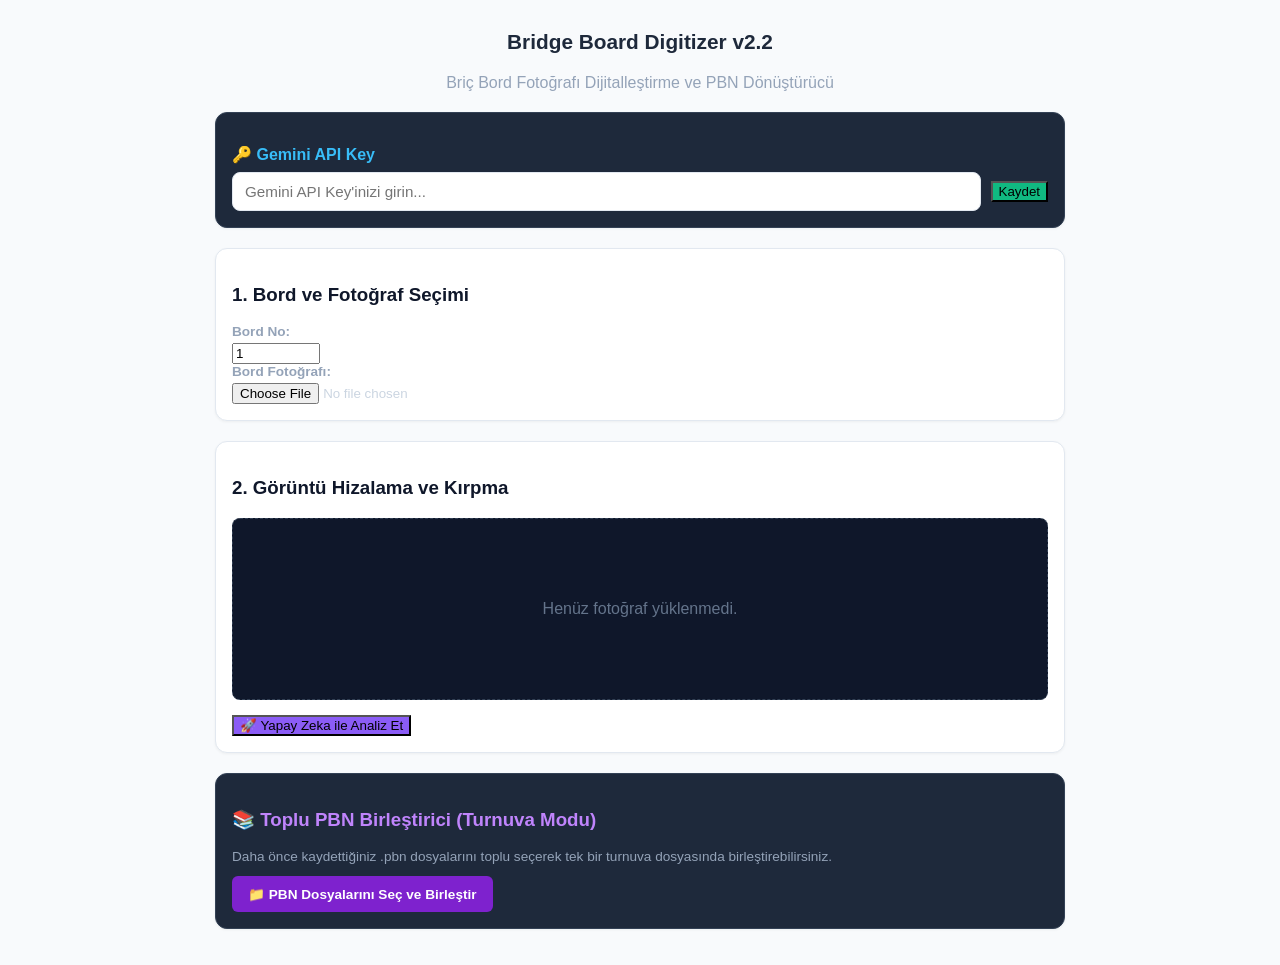
==== commit d83de560: "Update title and header to version 2.2" ====
--- a/index.html
+++ b/index.html
@@ -3,13 +3,13 @@
 <head>
     <meta charset="UTF-8">
     <meta name="viewport" content="width=device-width, initial-scale=1.0">
-    <title>Bridge Board Digitizer v2.1</title>
+    <title>Bridge Board Digitizer v2.2</title>
     <link rel="stylesheet" href="style.css">
 </head>
 <body>
     <div class="container">
         <header style="margin-bottom: 20px; text-align: center;">
-            <h1>Bridge Board Digitizer v2.1</h1>
+            <h1>Bridge Board Digitizer v2.2</h1>
             <p style="color: #94a3b8;">Briç Bord Fotoğrafı Dijitalleştirme ve PBN Dönüştürücü</p>
         </header>
 
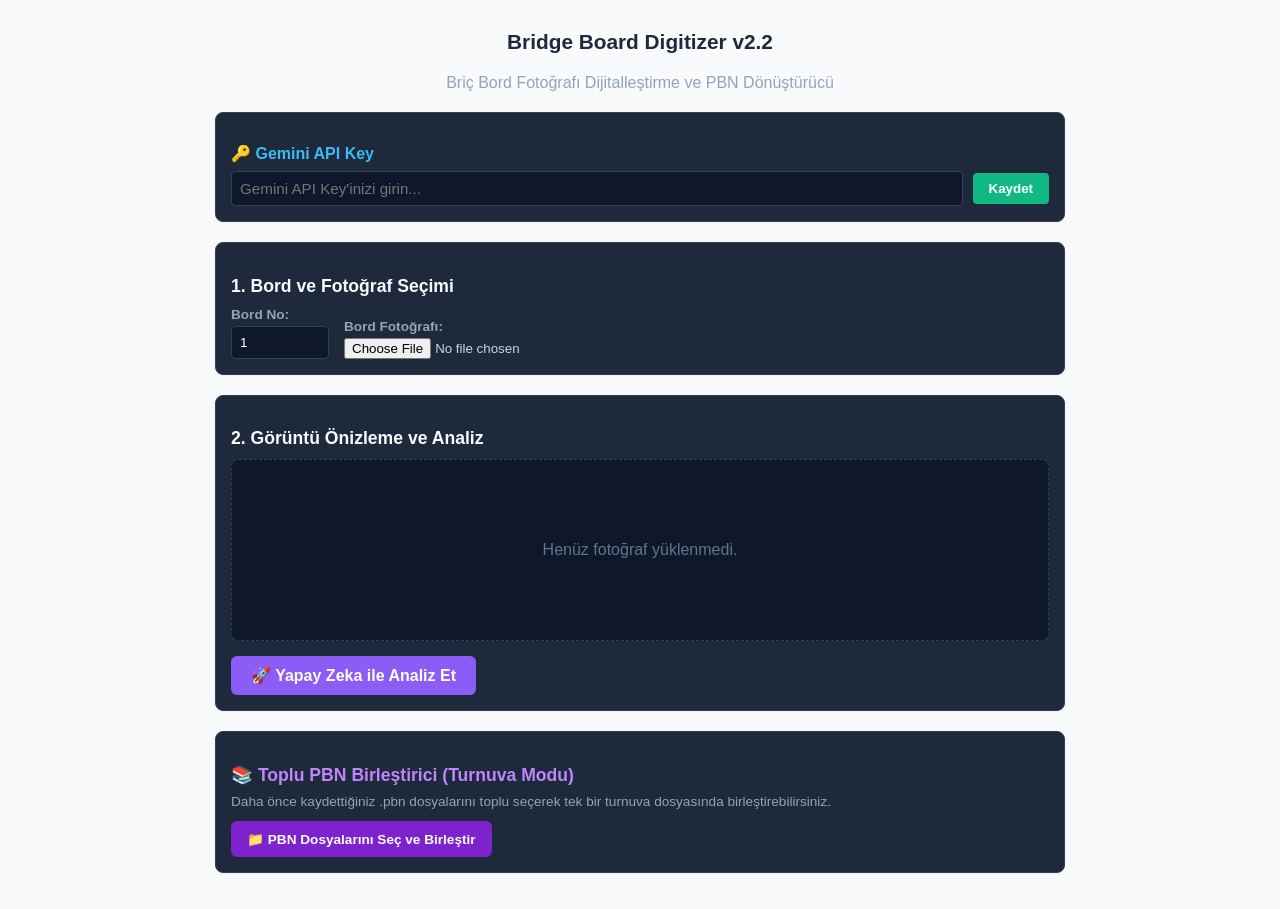
==== commit 90578168: "Enhance UI elements and update styles in index.html" ====
--- a/index.html
+++ b/index.html
@@ -14,21 +14,21 @@
         </header>
 
         <!-- API KEY PANELİ -->
-        <div class="panel" style="background: #1e293b; border: 1px solid #334155; margin-bottom: 20px;">
+        <div class="panel" style="background: #1e293b; border: 1px solid #334155; margin-bottom: 20px; padding: 15px; border-radius: 8px;">
             <h3 style="color: #38bdf8; font-size: 1rem; margin-bottom: 8px;">🔑 Gemini API Key</h3>
             <div style="display: flex; gap: 10px; align-items: center;">
-                <input type="password" id="apiKeyInput" placeholder="Gemini API Key'inizi girin..." style="flex-grow: 1;">
-                <button class="btn" id="btn-save-key" style="background: #10b981;">Kaydet</button>
+                <input type="password" id="apiKeyInput" placeholder="Gemini API Key'inizi girin..." style="flex-grow: 1; padding: 8px; border-radius: 4px; border: 1px solid #334155; background: #0f172a; color: #fff;">
+                <button id="btn-save-key" style="background: #10b981; color: white; border: none; padding: 8px 16px; border-radius: 4px; cursor: pointer; font-weight: bold;">Kaydet</button>
             </div>
         </div>
 
         <!-- 1. KONTROL VE YÜKLEME PANELİ -->
-        <div class="panel">
-            <h3>1. Bord ve Fotoğraf Seçimi</h3>
-            <div class="flex-row" style="margin-top: 15px;">
+        <div class="panel" style="background: #1e293b; border: 1px solid #334155; margin-bottom: 20px; padding: 15px; border-radius: 8px;">
+            <h3 style="color: #f8fafc; font-size: 1.1rem; margin-bottom: 10px;">1. Bord ve Fotoğraf Seçimi</h3>
+            <div style="display: flex; gap: 15px; align-items: flex-end; margin-top: 10px;">
                 <div>
                     <label for="board-number" style="display: block; font-size: 0.85rem; color: #94a3b8; margin-bottom: 4px;">Bord No:</label>
-                    <input type="number" id="board-number" value="1" min="1" max="99" style="width: 80px;">
+                    <input type="number" id="board-number" value="1" min="1" max="99" style="width: 80px; padding: 8px; border-radius: 4px; border: 1px solid #334155; background: #0f172a; color: #fff;">
                 </div>
                 <div style="flex-grow: 1;">
                     <label for="imageInput" style="display: block; font-size: 0.85rem; color: #94a3b8; margin-bottom: 4px;">Bord Fotoğrafı:</label>
@@ -37,66 +37,58 @@
             </div>
         </div>
 
-        <!-- 2. GÖRSEL KIRPMA / ÖNİZLEME ALANI -->
-        <div class="panel" id="crop-panel">
-            <h3>2. Görüntü Hizalama ve Kırpma</h3>
-            <div style="margin-top: 15px; text-align: center; background: #0f172a; padding: 15px; border-radius: 8px; border: 1px dashed #334155; min-height: 150px; display: flex; align-items: center; justify-content: center;">
+        <!-- 2. GÖRSEL ÖNİZLEME ALANI -->
+        <div class="panel" id="crop-panel" style="background: #1e293b; border: 1px solid #334155; margin-bottom: 20px; padding: 15px; border-radius: 8px;">
+            <h3 style="color: #f8fafc; font-size: 1.1rem; margin-bottom: 10px;">2. Görüntü Önizleme ve Analiz</h3>
+            <div style="margin-top: 10px; text-align: center; background: #0f172a; padding: 15px; border-radius: 8px; border: 1px dashed #334155; min-height: 150px; display: flex; align-items: center; justify-content: center;">
                 <div id="crop-container" style="max-width: 100%; overflow: hidden;">
                     <canvas id="cropCanvas" style="max-width: 100%; height: auto; display: none;"></canvas>
                     <p id="crop-placeholder" style="color: #64748b;">Henüz fotoğraf yüklenmedi.</p>
                 </div>
             </div>
-            <div style="margin-top: 15px; display: flex; gap: 10px;">
-                <button class="btn" id="btn-analyze" style="background: #8b5cf6;">🚀 Yapay Zeka ile Analiz Et</button>
+            <div style="margin-top: 15px;">
+                <button id="btn-analyze" style="background: #8b5cf6; color: white; border: none; padding: 10px 20px; border-radius: 6px; cursor: pointer; font-weight: bold; font-size: 1rem;">🚀 Yapay Zeka ile Analiz Et</button>
             </div>
         </div>
 
-        <!-- 3. ANALİZ SONUÇLARI VE 52 KART DOĞRULAMA MODÜLÜ -->
-        <div class="panel" id="results-panel" style="display: none;">
-            <h3>3. Analiz Sonuçları ve Kart Düzenleme</h3>
-            <div id="deck-validation-status" class="status-banner" style="margin-top: 10px;"></div>
-
-            <!-- Kart Editör Tablosu -->
+        <!-- 3. ANALİZ SONUÇLARI VE KART DÜZENLEME -->
+        <div class="panel" id="results-panel" style="display: none; background: #1e293b; border: 1px solid #334155; margin-bottom: 20px; padding: 15px; border-radius: 8px;">
+            <h3 style="color: #f8fafc; font-size: 1.1rem; margin-bottom: 10px;">3. Analiz Sonuçları ve Kart Düzenleme</h3>
+            <div id="deck-validation-status" class="status-banner" style="margin-top: 10px; padding: 10px; border-radius: 4px; font-weight: bold;"></div>
             <div id="hands-editor-container" style="margin-top: 15px; overflow-x: auto;"></div>
         </div>
 
         <!-- 4. HIZLI KONTROL - GÖRSEL EL GÖRÜNÜMÜ -->
-        <div class="panel" id="inspectorPanel" style="display: none;">
+        <div class="panel" id="inspectorPanel" style="display: none; background: #1e293b; border: 1px solid #334155; margin-bottom: 20px; padding: 15px; border-radius: 8px;">
             <div style="color: #38bdf8; font-weight: bold; margin-bottom: 12px; font-size: 1.05rem;">🔍 Hızlı Kontrol - Briç Eli Görünümü</div>
             <div id="handsInspector" style="display: grid; grid-template-columns: repeat(auto-fit, minmax(220px, 1fr)); gap: 12px;"></div>
         </div>
 
         <!-- 5. PBN VE GÖRSEL DOSYA YÖNETİMİ -->
-        <div class="panel" id="pbn-panel" style="display: none;">
-            <h3>4. PBN ve Görsel Dosya Yönetimi</h3>
+        <div class="panel" id="pbn-panel" style="display: none; background: #1e293b; border: 1px solid #334155; margin-bottom: 20px; padding: 15px; border-radius: 8px;">
+            <h3 style="color: #f8fafc; font-size: 1.1rem; margin-bottom: 10px;">4. PBN ve Görsel Dosya Yönetimi</h3>
             <div style="margin-bottom: 10px;">
                 <textarea id="pbn-output" readonly style="width: 100%; height: 120px; background: #0f172a; color: #38bdf8; font-family: monospace; padding: 10px; border-radius: 6px; border: 1px solid #334155;"></textarea>
             </div>
             <div style="display: flex; gap: 10px; flex-wrap: wrap;">
-                <button class="btn" id="btn-copy-pbn">📋 PBN Kopyala</button>
-                <button class="btn btn-success" id="btn-download-pbn">💾 Mevcut PBN İndir</button>
-                <button class="btn" id="btn-download-image" style="background: #0ea5e9;">🖼️ 4 Yön Görselini İndir</button>
-                <button class="btn" id="btn-export-all-pbn" style="background: #8b5cf6;">📦 Tüm Bordları Tek PBN Olarak İndir</button>
-                <button class="btn" id="btn-reset-memory" style="background: #ef4444;">🗑️ Hafızayı Sıfırla</button>
+                <button id="btn-copy-pbn" style="background: #334155; color: white; border: none; padding: 8px 14px; border-radius: 4px; cursor: pointer;">📋 PBN Kopyala</button>
+                <button id="btn-download-pbn" style="background: #10b981; color: white; border: none; padding: 8px 14px; border-radius: 4px; cursor: pointer;">💾 Mevcut PBN İndir</button>
+                <button id="btn-download-image" style="background: #0ea5e9; color: white; border: none; padding: 8px 14px; border-radius: 4px; cursor: pointer;">🖼️ 4 Yön Görselini İndir</button>
+                <button id="btn-export-all-pbn" style="background: #8b5cf6; color: white; border: none; padding: 8px 14px; border-radius: 4px; cursor: pointer;">📦 Tüm Bordları Tek PBN İndir</button>
+                <button id="btn-reset-memory" style="background: #ef4444; color: white; border: none; padding: 8px 14px; border-radius: 4px; cursor: pointer;">🗑️ Hafızayı Sıfırla</button>
             </div>
         </div>
 
-        <!-- 6. TOPLU PBN BİRLEŞTİRİCİ (TURNUVA MODÜLÜ) -->
-        <div class="panel" style="background: #1e293b; border: 1px solid #334155; margin-top: 20px;">
-            <h3 style="color: #c084fc;">📚 Toplu PBN Birleştirici (Turnuva Modu)</h3>
-            <p style="font-size: 0.85rem; color: #94a3b8; margin: 8px 0 12px 0;">
-                Daha önce kaydettiğiniz .pbn dosyalarını toplu seçerek tek bir turnuva dosyasında birleştirebilirsiniz.
-            </p>
-            <label for="mergeFileInput" class="btn" style="background: #7e22ce; display: inline-block; cursor: pointer; color: white; padding: 10px 16px; border-radius: 6px; font-weight: bold;">
-                📁 PBN Dosyalarını Seç ve Birleştir
-            </label>
+        <!-- 6. TOPLU PBN BİRLEŞTİRİCİ -->
+        <div class="panel" style="background: #1e293b; border: 1px solid #334155; padding: 15px; border-radius: 8px;">
+            <h3 style="color: #c084fc; font-size: 1.1rem; margin-bottom: 8px;">📚 Toplu PBN Birleştirici (Turnuva Modu)</h3>
+            <p style="font-size: 0.85rem; color: #94a3b8; margin: 8px 0 12px 0;">Daha önce kaydettiğiniz .pbn dosyalarını toplu seçerek tek bir turnuva dosyasında birleştirebilirsiniz.</p>
+            <label for="mergeFileInput" style="background: #7e22ce; display: inline-block; cursor: pointer; color: white; padding: 10px 16px; border-radius: 6px; font-weight: bold;">📁 PBN Dosyalarını Seç ve Birleştir</label>
             <input type="file" id="mergeFileInput" accept=".pbn" multiple style="display:none;">
-            <div id="mergeStatus" class="status-banner status-info" style="margin-top: 10px; display: none;"></div>
+            <div id="mergeStatus" style="margin-top: 10px; display: none; padding: 10px; border-radius: 4px; font-weight: bold;"></div>
         </div>
     </div>
 
-    <!-- Script Bağlantıları -->
-    <script src="script1.js"></script>
-    <script src="script2.js"></script>
+    <script src="script.js"></script>
 </body>
 </html>
